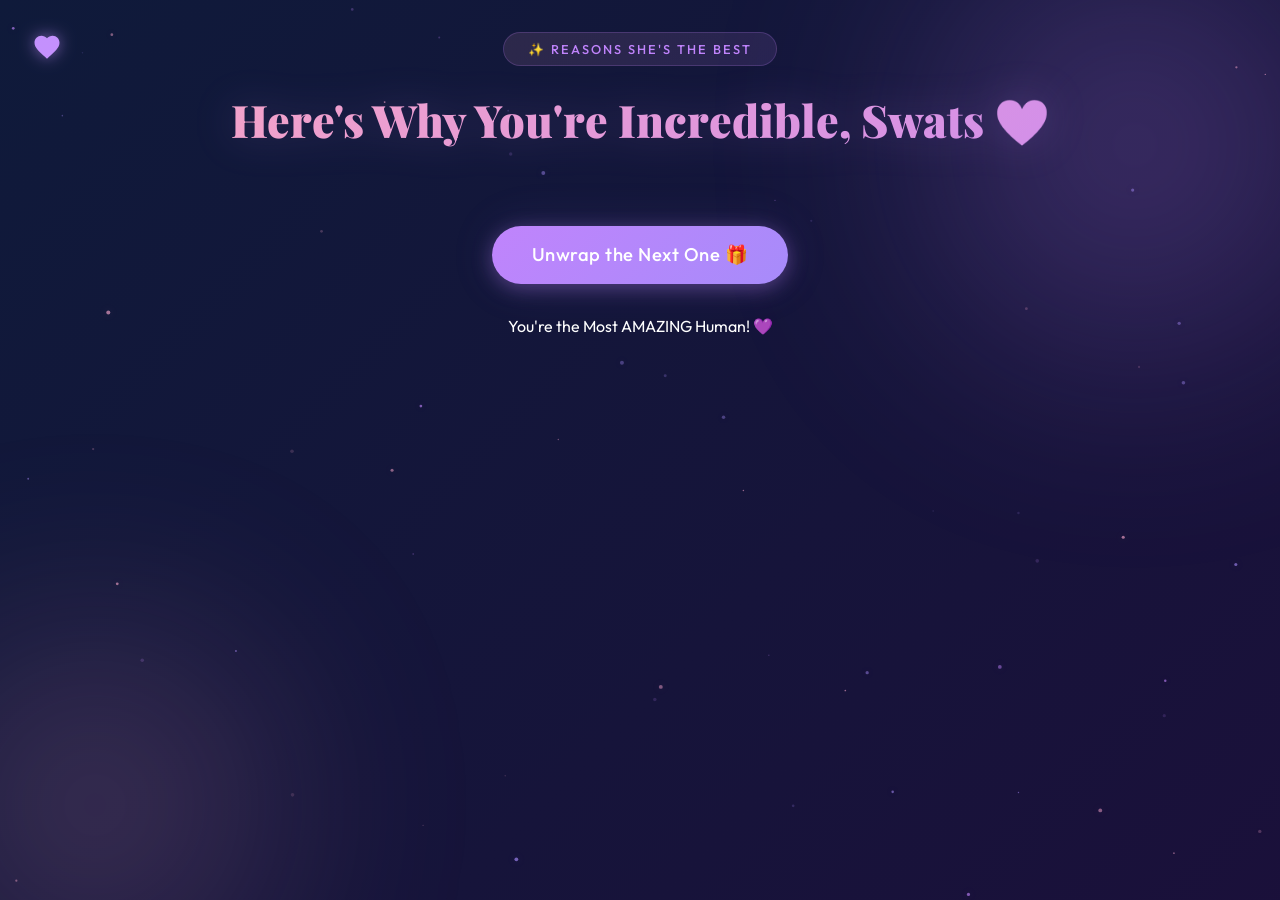
==== cause.html @ d5b0f734 "Add romantic floral birthday experience" ====
<!DOCTYPE html>
<html lang="en">
<head>
    <meta charset="UTF-8">
    <meta name="viewport" content="width=device-width, initial-scale=1.0">
    <title>Why You're Absolutely Amazing! 💜</title>
    <script src="https://cdnjs.cloudflare.com/ajax/libs/gsap/3.12.2/gsap.min.js"></script>
    <link rel="stylesheet" href="./cause.css">
</head>
<body>
    <canvas id="particle-canvas"></canvas>

    <div class="custom-cursor">
        <svg viewBox="0 0 24 24">
            <path fill="#c084fc" d="M12 21.35l-1.45-1.32C5.4 15.36 2 12.28 2 8.5 2 5.42 4.42 3 7.5 3c1.74 0 3.41.81 4.5 2.09C13.09 3.81 14.76 3 16.5 3 19.58 3 22 5.42 22 8.5c0 3.78-3.4 6.86-8.55 11.54L12 21.35z"/>
        </svg>
    </div>

    <div class="container">
        <div class="page-badge">✨ reasons she's the best</div>
        <h1>Here's Why You're Incredible, Swats 💜</h1>
        
        <button class="shuffle-button">
            <span class="btn-inner">Unwrap the Next One 🎁</span>
            <span class="btn-glow"></span>
        </button>
        <div class="reason-counter"></div>

        <div id="reasons-container"></div>

            <div class="ending-text">You're the Most AMAZING Human! 💜</div>
        </div>
    </div>

    <script src="cause.js"></script>
</body>
</html>
---- cause.css ----
@import url('https://fonts.googleapis.com/css2?family=Playfair+Display:wght@700;900&family=Outfit:wght@300;400;500;600&display=swap');

* {
    margin: 0;
    padding: 0;
    box-sizing: border-box;
    cursor: none;
}

body {
    min-height: 100vh;
    background: linear-gradient(-45deg, #1a0a2e, #2d1b4e, #1e0d3a, #0f1a3a);
    background-size: 400% 400%;
    animation: gradientBG 20s ease infinite;
    font-family: 'Outfit', sans-serif;
    overflow-x: hidden;
    padding: 2rem;
    color: #fff;
}

/* Particle Canvas */
#particle-canvas {
    position: fixed;
    top: 0;
    left: 0;
    width: 100%;
    height: 100%;
    z-index: 0;
    pointer-events: none;
}

/* Glow Orbs */
body::before,
body::after {
    content: '';
    position: fixed;
    border-radius: 50%;
    filter: blur(120px);
    opacity: 0.35;
    pointer-events: none;
    z-index: 0;
}

body::before {
    width: 450px;
    height: 450px;
    background: radial-gradient(circle, #c084fc, transparent);
    top: -80px;
    right: -80px;
    animation: orbFloat 12s ease-in-out infinite;
}

body::after {
    width: 350px;
    height: 350px;
    background: radial-gradient(circle, #f4a3c8, transparent);
    bottom: -80px;
    left: -80px;
    animation: orbFloat 15s ease-in-out infinite reverse;
}

@keyframes orbFloat {
    0%, 100% { transform: translate(0, 0); }
    33% { transform: translate(30px, -30px); }
    66% { transform: translate(-20px, 20px); }
}

/* Custom Cursor */
.custom-cursor {
    width: 30px;
    height: 30px;
    position: fixed;
    pointer-events: none;
    z-index: 9999;
    mix-blend-mode: screen;
    transition: transform 0.1s;
}

.custom-cursor svg {
    width: 100%;
    height: 100%;
    filter: drop-shadow(0 0 8px rgba(192, 132, 252, 0.6));
}

/* Container */
.container {
    max-width: 900px;
    margin: 0 auto;
    text-align: center;
    position: relative;
    z-index: 2;
    isolation: isolate;
}

/* Page Badge */
.page-badge {
    display: inline-block;
    background: linear-gradient(135deg, rgba(244, 163, 200, 0.12), rgba(192, 132, 252, 0.12));
    border: 1px solid rgba(192, 132, 252, 0.2);
    border-radius: 100px;
    padding: 0.5rem 1.5rem;
    font-size: 0.8rem;
    font-weight: 500;
    letter-spacing: 2px;
    text-transform: uppercase;
    color: #c084fc;
    margin-bottom: 1.5rem;
    animation: fadeInDown 1s ease both;
}

@keyframes fadeInDown {
    from { opacity: 0; transform: translateY(-20px); }
    to { opacity: 1; transform: translateY(0); }
}

/* Title */
h1 {
    font-family: 'Playfair Display', serif;
    font-size: 2.8rem;
    font-weight: 900;
    background: linear-gradient(135deg, #f4a3c8, #c084fc, #a78bfa);
    background-size: 300% 300%;
    -webkit-background-clip: text;
    -webkit-text-fill-color: transparent;
    background-clip: text;
    animation: shimmerText 4s ease infinite, floatTitle 3s ease-in-out infinite;
    margin-bottom: 2rem;
    filter: drop-shadow(0 0 20px rgba(192, 132, 252, 0.2));
}

@keyframes shimmerText {
    0% { background-position: 0% 50%; }
    50% { background-position: 100% 50%; }
    100% { background-position: 0% 50%; }
}

@keyframes floatTitle {
    0%, 100% { transform: translateY(0); }
    50% { transform: translateY(-8px); }
}

/* Reason Cards */
#reasons-container {
    position: relative;
    z-index: 1;
    display: flex;
    flex-direction: column;
    align-items: stretch;
    width: 100%;
}

.reason-card {
    background: rgba(255, 255, 255, 0.1);
    backdrop-filter: blur(20px);
    -webkit-backdrop-filter: blur(20px);
    border: 1px solid rgba(192, 132, 252, 0.25);
    border-left: 4px solid #c084fc;
    border-radius: 24px;
    padding: 2rem 2rem 2rem 2.5rem;
    margin: 1.5rem auto;
    max-width: 700px;
    box-shadow:
        0 8px 32px rgba(0, 0, 0, 0.3),
        0 0 20px rgba(192, 132, 252, 0.08),
        inset 0 1px 0 rgba(255, 255, 255, 0.1);
    transition: all 0.4s cubic-bezier(0.4, 0, 0.2, 1);
    cursor: pointer;
    position: relative;
    z-index: 1;
    overflow: hidden;
}

.reason-card::before {
    content: '';
    position: absolute;
    top: 0;
    left: -100%;
    width: 100%;
    height: 100%;
    background: linear-gradient(90deg, transparent, rgba(192, 132, 252, 0.06), transparent);
    transition: left 0.6s ease;
}

.reason-card:hover::before {
    left: 100%;
}

.reason-card:hover {
    transform: translateY(-5px);
    border-color: rgba(192, 132, 252, 0.4);
    background: rgba(255, 255, 255, 0.14);
    box-shadow:
        0 12px 40px rgba(0, 0, 0, 0.3),
        0 0 40px rgba(192, 132, 252, 0.12);
}

.reason-text {
    font-size: 1.2rem;
    font-weight: 400;
    line-height: 1.8;
    color: #ffffff;
    text-shadow: 0 1px 2px rgba(0, 0, 0, 0.2);
    margin-bottom: 0.5rem;
    position: relative;
    z-index: 2;
}

/* Shuffle Button */
.shuffle-button {
    position: relative;
    background: linear-gradient(135deg, #c084fc, #a78bfa);
    border: none;
    border-radius: 60px;
    padding: 1.1rem 2.5rem;
    font-size: 1.15rem;
    font-family: 'Outfit', sans-serif;
    font-weight: 500;
    color: white;
    margin: 2rem 0;
    cursor: pointer;
    transition: all 0.4s cubic-bezier(0.4, 0, 0.2, 1);
    box-shadow:
        0 4px 20px rgba(192, 132, 252, 0.35),
        0 0 50px rgba(167, 139, 250, 0.1);
    overflow: hidden;
    letter-spacing: 0.5px;
}

.btn-inner {
    position: relative;
    z-index: 1;
}

.btn-glow {
    position: absolute;
    top: 0;
    left: -100%;
    width: 100%;
    height: 100%;
    background: linear-gradient(90deg, transparent, rgba(255, 255, 255, 0.15), transparent);
    animation: btnGlow 3s infinite;
}

@keyframes btnGlow {
    0% { left: -100%; }
    100% { left: 100%; }
}

.shuffle-button:hover {
    transform: translateY(-3px) scale(1.05);
    box-shadow:
        0 8px 30px rgba(192, 132, 252, 0.45),
        0 0 60px rgba(167, 139, 250, 0.15);
}

.shuffle-button.story-mode {
    background: linear-gradient(135deg, #f4a3c8, #c084fc);
    box-shadow:
        0 4px 25px rgba(244, 163, 200, 0.4),
        0 0 60px rgba(192, 132, 252, 0.15);
}

.shuffle-button.story-mode:hover {
    transform: translateY(-3px) scale(1.08);
}

/* Floating */
.floating {
    position: fixed;
    pointer-events: none;
    animation: float 3s ease-in-out infinite;
}

/* Reason Counter */
.reason-counter {
    font-size: 0.85rem;
    color: rgba(192, 132, 252, 0.6);
    margin-top: 0.8rem;
    letter-spacing: 1px;
}

/* Keyframes */
@keyframes gradientBG {
    0% { background-position: 0% 50%; }
    50% { background-position: 100% 50%; }
    100% { background-position: 0% 50%; }
}

@keyframes float {
    0%, 100% { transform: translateY(0); }
    50% { transform: translateY(-20px); }
}

/* Responsive */
@media (max-width: 768px) {
    h1 { font-size: 2rem; }
    .reason-card {
        margin: 1rem;
        padding: 1.5rem;
    }
    .reason-text { font-size: 1rem; }
    .shuffle-button {
        font-size: 1rem;
        padding: 1rem 2rem;
    }
}

@media (max-width: 480px) {
    body { padding: 1rem; }
    h1 { font-size: 1.6rem; }
    .page-badge { font-size: 0.7rem; }
}
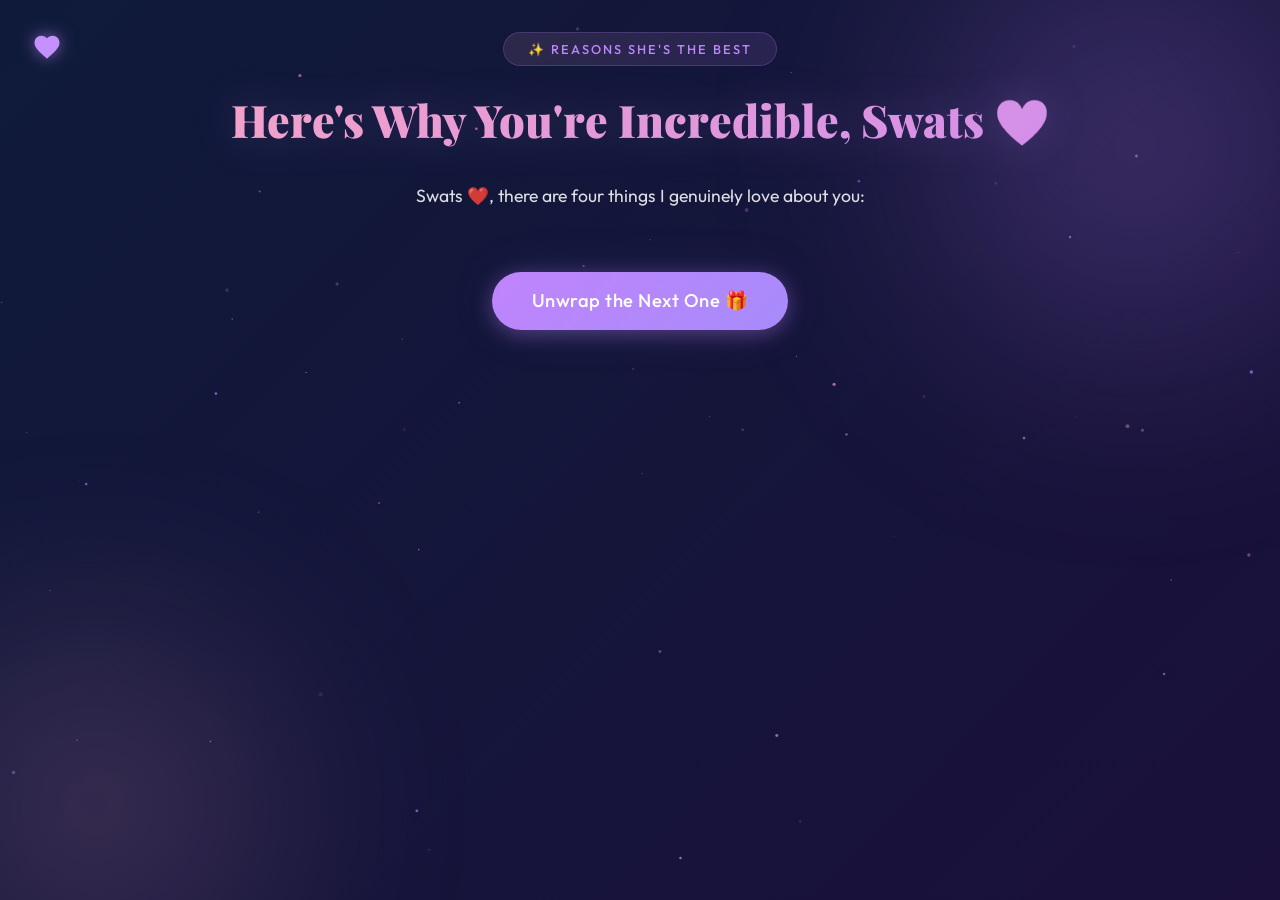
==== commit 53262657: "Add personal reasons and birthday surprise effects" ====
--- a/cause.html
+++ b/cause.html
@@ -1,5 +1,6 @@
 <!DOCTYPE html>
 <html lang="en">
+
 <head>
     <meta charset="UTF-8">
     <meta name="viewport" content="width=device-width, initial-scale=1.0">
@@ -7,31 +8,31 @@
     <script src="https://cdnjs.cloudflare.com/ajax/libs/gsap/3.12.2/gsap.min.js"></script>
     <link rel="stylesheet" href="./cause.css">
 </head>
+
 <body>
     <canvas id="particle-canvas"></canvas>
 
     <div class="custom-cursor">
         <svg viewBox="0 0 24 24">
-            <path fill="#c084fc" d="M12 21.35l-1.45-1.32C5.4 15.36 2 12.28 2 8.5 2 5.42 4.42 3 7.5 3c1.74 0 3.41.81 4.5 2.09C13.09 3.81 14.76 3 16.5 3 19.58 3 22 5.42 22 8.5c0 3.78-3.4 6.86-8.55 11.54L12 21.35z"/>
+            <path fill="#c084fc"
+                d="M12 21.35l-1.45-1.32C5.4 15.36 2 12.28 2 8.5 2 5.42 4.42 3 7.5 3c1.74 0 3.41.81 4.5 2.09C13.09 3.81 14.76 3 16.5 3 19.58 3 22 5.42 22 8.5c0 3.78-3.4 6.86-8.55 11.54L12 21.35z" />
         </svg>
     </div>
 
     <div class="container">
         <div class="page-badge">✨ reasons she's the best</div>
         <h1>Here's Why You're Incredible, Swats 💜</h1>
-        
+        <p class="reasons-intro">Swats ❤️, there are four things I genuinely love about you:</p>
+        <div id="reasons-container"></div>
+        <p id="reasons-closing" class="reasons-closing" hidden>And honestly, these are just four of the many reasons you
+            mean so much to me. ❤️</p>
+        <div class="reason-counter" aria-live="polite"></div>
         <button class="shuffle-button">
             <span class="btn-inner">Unwrap the Next One 🎁</span>
             <span class="btn-glow"></span>
         </button>
-        <div class="reason-counter"></div>
-
-        <div id="reasons-container"></div>
-
-            <div class="ending-text">You're the Most AMAZING Human! 💜</div>
-        </div>
     </div>
-
     <script src="cause.js"></script>
 </body>
+
 </html>
--- a/cause.css
+++ b/cause.css
@@ -205,6 +205,32 @@
     z-index: 2;
 }
 
+.reason-title {
+    color: #f4a3c8;
+    font-weight: 600;
+}
+
+.reasons-intro {
+    max-width: 700px;
+    margin: 0 auto 1rem;
+    color: rgba(255, 255, 255, 0.86);
+    font-size: 1.1rem;
+    line-height: 1.7;
+}
+
+.reasons-closing {
+    max-width: 700px;
+    margin: 1rem auto 0;
+    color: #f4c5df;
+    font-family: 'Playfair Display', serif;
+    font-size: 1.2rem;
+    line-height: 1.7;
+}
+
+.reasons-closing[hidden] {
+    display: none;
+}
+
 /* Shuffle Button */
 .shuffle-button {
     position: relative;
